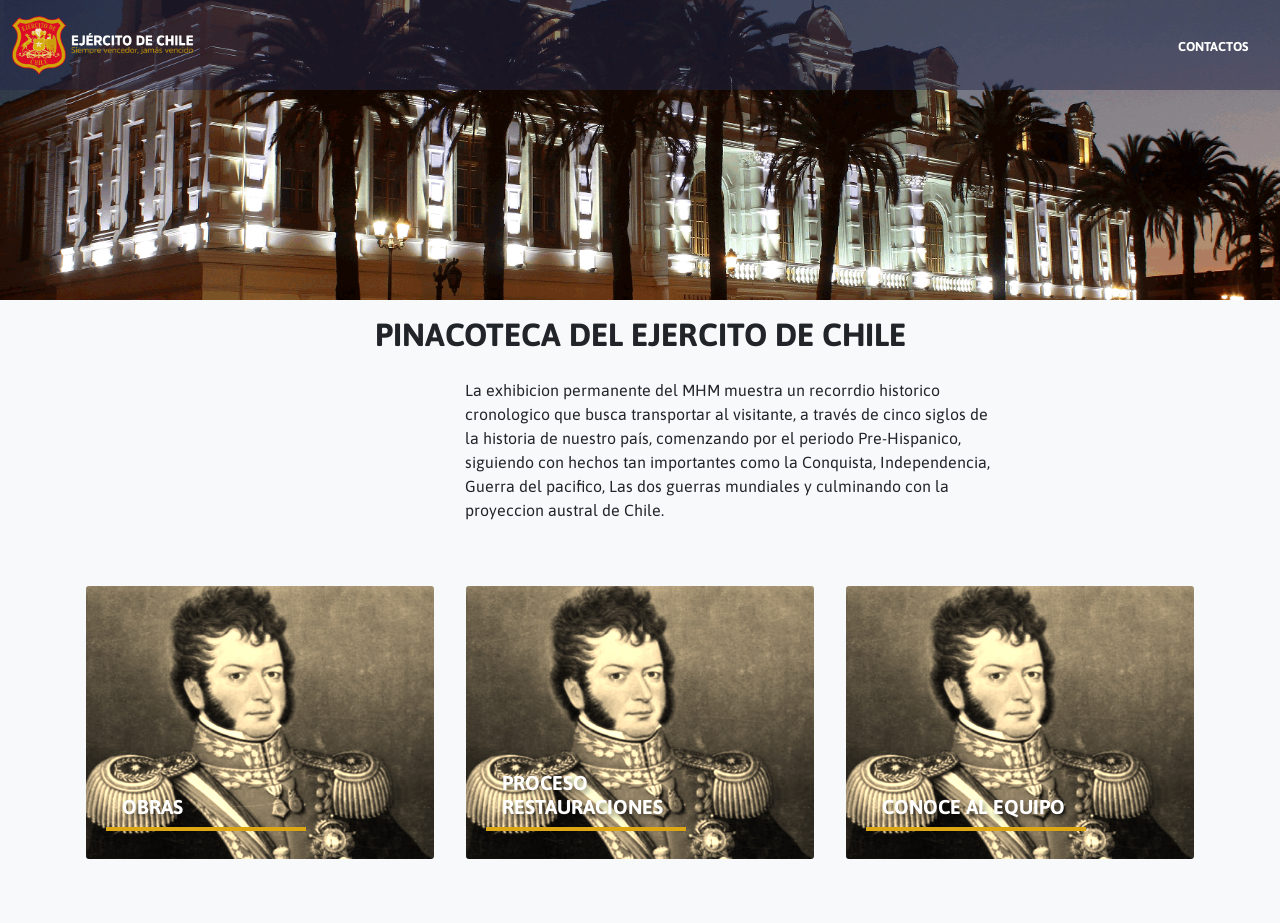
==== public_html/index.html @ e22c26be "build public_html" ====
<!DOCTYPE html>
<html lang="es">
<head>
    <meta charset="UTF-8">
    <title>Pinacoteca del Ejercito</title>
    <link rel="stylesheet" href="/assets/css/pinacoteca.css">
    <link rel="stylesheet" href="https://stackpath.bootstrapcdn.com/bootstrap/4.4.1/css/bootstrap.min.css" integrity="sha384-Vkoo8x4CGsO3+Hhxv8T/Q5PaXtkKtu6ug5TOeNV6gBiFeWPGFN9MuhOf23Q9Ifjh" crossorigin="anonymous">
    <link rel="stylesheet" href="/assets/css/app.css">
    <link rel="stylesheet" href="/assets/css/lightbox.css">

    <script src="https://code.jquery.com/jquery-3.4.1.slim.min.js" integrity="sha384-J6qa4849blE2+poT4WnyKhv5vZF5SrPo0iEjwBvKU7imGFAV0wwj1yYfoRSJoZ+n" crossorigin="anonymous"></script>
    <script src="https://cdn.jsdelivr.net/npm/popper.js@1.16.0/dist/umd/popper.min.js" integrity="sha384-Q6E9RHvbIyZFJoft+2mJbHaEWldlvI9IOYy5n3zV9zzTtmI3UksdQRVvoxMfooAo" crossorigin="anonymous"></script>
    <script src="/assets/js/lightbox-plus-jquery.js"></script>
    <script src="https://stackpath.bootstrapcdn.com/bootstrap/4.4.1/js/bootstrap.min.js" integrity="sha384-wfSDF2E50Y2D1uUdj0O3uMBJnjuUD4Ih7YwaYd1iqfktj0Uod8GCExl3Og8ifwB6" crossorigin="anonymous"></script>
</head>
<body>
    
<header class="header-pinacoteca" style="height:300px">     
        <nav id="mainNav" class="navbar navbar-expand-lg navbar-dark fixed-top navbar-scrolled nav-pinacoteca ">
                     
            <div class="row ">
             <div style="width:200px; ">
                            <a href="/">
                                <img src="/assets/images/escudo-logo.png" class="img-fluid">
                            </a>
                        </div>
       

                </div>
                    <button class=" navbar-toggler p-2" type="button" data-toggle="collapse" data-target="#navbarSupportedContent" aria-controls="navbarSupportedContent" aria-expanded="false" aria-label="Toggle navigation">
                            <span class="navbar-toggler-icon"> </span> Menu
                    </button>
                    <div class="collapse navbar-collapse" id="navbarSupportedContent">
                    
                        <ul class="navbar-nav ml-auto">
                            <li class="nav-item">
                        <a href="contactos.html" class="nav-link text-uppercase pl-3 pr-3 pt-3">Contactos</a>
                        </li>
                        </ul>
                    </div>
                </div>
            </div>

          
        </nav>
</header>

    <div class="container">


                <div class="h2 font-weight-bold text-center p-3">
                    PINACOTECA DEL EJERCITO DE CHILE
                </div>
                
                <div class="row">
                    <div class="col-md-6 offset-md-4 col-sm-12">
                        <div class="text">
                        La exhibicion permanente del MHM muestra un recorrdio historico cronologico que busca transportar al visitante, a través de cinco siglos de la historia de nuestro país, comenzando por el periodo Pre-Hispanico, siguiendo con hechos tan importantes como la Conquista, Independencia, Guerra del pacifico, Las dos guerras mundiales y culminando con la proyeccion austral de Chile.
                        </div>
                    </div>
                </div>
                
                <div class="row pt-5 pb-5">
                    <div class="col-md-4 col-sm-5 p-3">
                        <div class="card-pinacoteca position-relative">
                            <img class="card-img filtered-sepia" src="/assets/images/bernardo-card.jpg" alt="Card image">
                                <div class="card-img-overlay ">
                                    <div class="nav-item position-absolute h5" style="width:200px; bottom: 20px;">
                                        <a href="/obras" class="nav-link text-uppercase text-white ">Obras</a> 
                                    </div>
                                </div>
                            </div>
                        </div>
                    <div class="col-md-4 col-sm-12 p-3">
                        <div class="card-pinacoteca position-relative">
                            <img class="card-img filtered-sepia" src="/assets/images/bernardo-card.jpg" alt="Card image">
                                <div class="card-img-overlay ">
                                    <div class="nav-item position-absolute h5" style="width:200px; bottom: 20px;">
                                        <a href="/procesorestauraciones.html" class="nav-link text-uppercase text-white">Proceso Restauraciones</a> 
                                    </div>
                                </div>
                        </div>
                    </div>
                    <div class="col-md-4 col-sm-12 p-3">
                        <div class="card-pinacoteca position-relative">
                            <img class="card-img filtered-sepia" src="/assets/images/bernardo-card.jpg" alt="Card image">
                                <div class="card-img-overlay ">
                                    <div class="nav-item position-absolute h5" style="width:220px; bottom: 20px;">
                                        <a href="/equipo" class="nav-link text-uppercase text-white">Conoce al Equipo</a> 
                                    </div>
                                </div>
                        </div>
                    </div>
                </div>
</div>
</body>
</html>
---- assets/css/pinacoteca.css ----
.header-pinacoteca {
  background-image: url(/assets/images/banner.png);
  background-size: cover;
  min-height: 40%;
  overflow: auto;
  background-position: center center;
}
.header-pinacoteca #mainNav {
  background-color: rgba(34, 39, 70, 0.5) !important;
}

.card-pinacoteca .nav-link {
  color: rgb(0, 0, 0);
  font-weight: bold;
  border-bottom: 4px solid rgb(221, 167, 19);
  text-shadow: 2px 3px 5px rgba(0, 0, 0, 0.5);
}

.filtered-sepia {
  filter: sepia(100%);
}

.pinacoteca-titulo {
  border-bottom: 4px solid rgb(221, 167, 19);
}
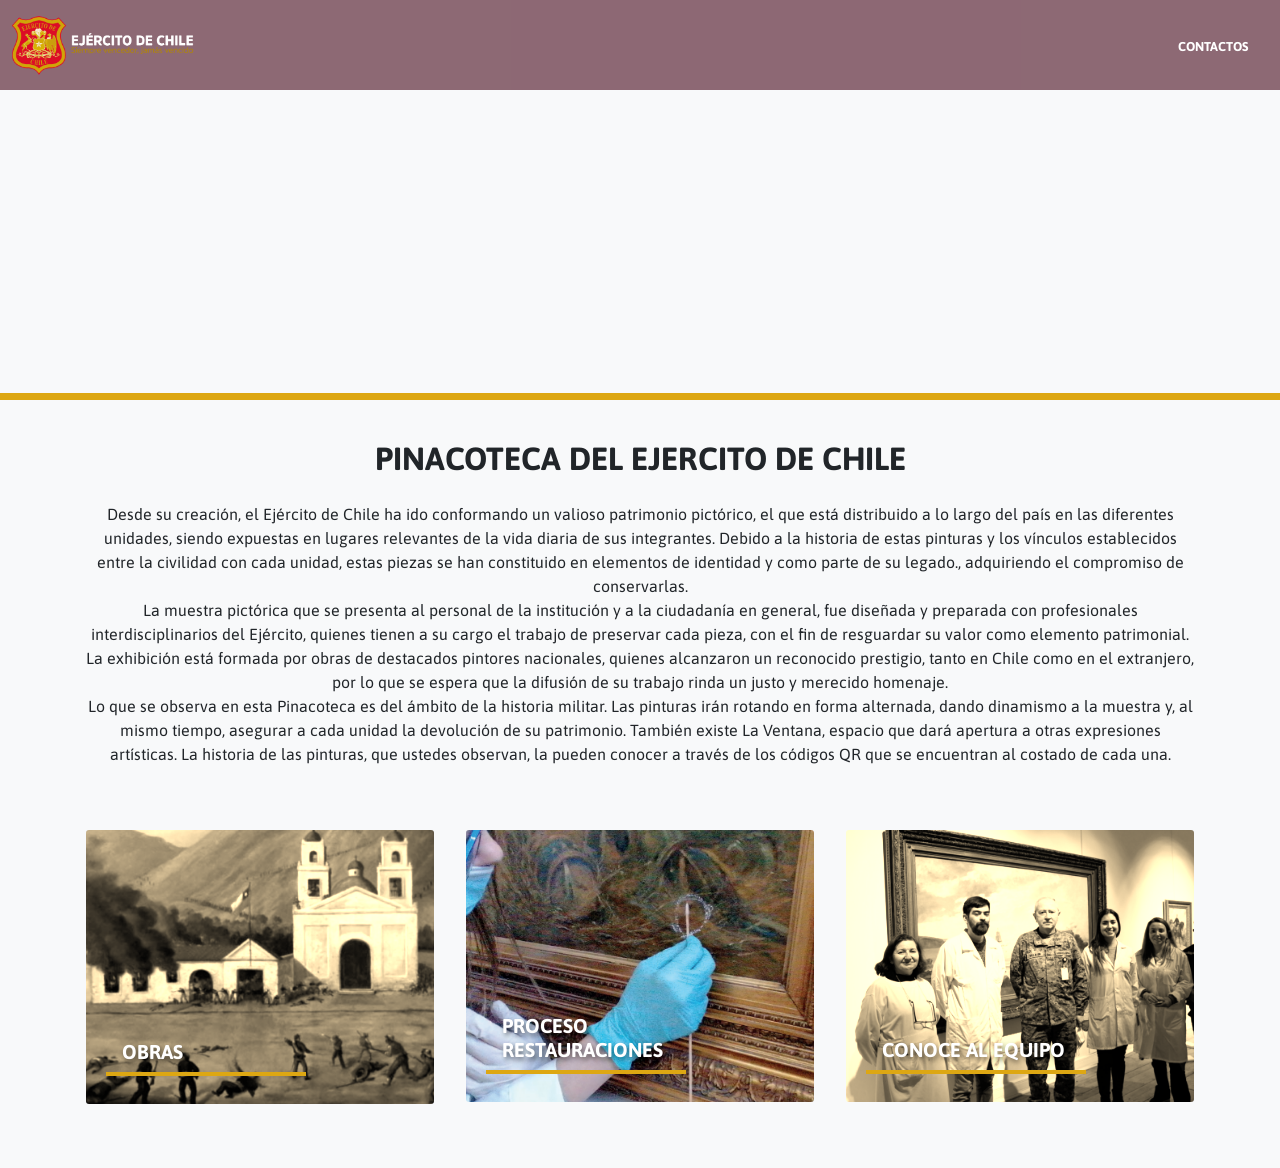
==== commit 967d9c03: "upload changes" ====
--- a/public_html/index.html
+++ b/public_html/index.html
@@ -15,7 +15,8 @@
 </head>
 <body>
     
-<header class="header-pinacoteca" style="height:300px">     
+<header class="header-pinacoteca" style="height:400px;         border-bottom: 7px solid rgb(221, 167, 19);
+">     
         <nav id="mainNav" class="navbar navbar-expand-lg navbar-dark fixed-top navbar-scrolled nav-pinacoteca ">
                      
             <div class="row ">
@@ -45,7 +46,7 @@
         </nav>
 </header>
 
-    <div class="container">
+    <div class="container pt-4">
 
 
                 <div class="h2 font-weight-bold text-center p-3">
@@ -53,17 +54,27 @@
                 </div>
                 
                 <div class="row">
-                    <div class="col-md-6 offset-md-4 col-sm-12">
-                        <div class="text">
-                        La exhibicion permanente del MHM muestra un recorrdio historico cronologico que busca transportar al visitante, a través de cinco siglos de la historia de nuestro país, comenzando por el periodo Pre-Hispanico, siguiendo con hechos tan importantes como la Conquista, Independencia, Guerra del pacifico, Las dos guerras mundiales y culminando con la proyeccion austral de Chile.
-                        </div>
+                    <div class="col-md-12  col-sm-12">
+                        <div class="text text-center">
+    Desde su creación, el Ejército de Chile ha ido conformando un valioso patrimonio pictórico, el que está distribuido a lo largo del
+país en las diferentes unidades, siendo expuestas en lugares relevantes de la vida diaria de sus integrantes. Debido a la historia
+de estas pinturas y los vínculos establecidos entre la civilidad con cada unidad, estas piezas se han constituido en elementos
+de identidad y como parte de su legado., adquiriendo el compromiso de conservarlas. <br>
+La muestra pictórica que se presenta al personal de la institución y a la ciudadanía en general, fue diseñada y preparada con
+profesionales interdisciplinarios del Ejército, quienes tienen a su cargo el trabajo de preservar cada pieza, con el fin de resguardar su valor como elemento patrimonial. La exhibición está formada por obras de destacados pintores nacionales, quienes
+alcanzaron un reconocido prestigio, tanto en Chile como en el extranjero, por lo que se espera que la difusión de su trabajo
+rinda un justo y merecido homenaje. <br>
+Lo que se observa en esta Pinacoteca es del ámbito de la historia militar. Las pinturas irán rotando en forma alternada, dando
+dinamismo a la muestra y, al mismo tiempo, asegurar a cada unidad la devolución de su patrimonio. También existe La
+Ventana, espacio que dará apertura a otras expresiones artísticas. La historia de las pinturas, que ustedes observan, la pueden
+conocer a través de los códigos QR que se encuentran al costado de cada una.                        </div>
                     </div>
                 </div>
                 
                 <div class="row pt-5 pb-5">
                     <div class="col-md-4 col-sm-5 p-3">
                         <div class="card-pinacoteca position-relative">
-                            <img class="card-img filtered-sepia" src="/assets/images/bernardo-card.jpg" alt="Card image">
+                            <img class="card-img filtered-sepia" src="/assets/images/obras.png" alt="Card image">
                                 <div class="card-img-overlay ">
                                     <div class="nav-item position-absolute h5" style="width:200px; bottom: 20px;">
                                         <a href="/obras" class="nav-link text-uppercase text-white ">Obras</a> 
@@ -73,7 +84,7 @@
                         </div>
                     <div class="col-md-4 col-sm-12 p-3">
                         <div class="card-pinacoteca position-relative">
-                            <img class="card-img filtered-sepia" src="/assets/images/bernardo-card.jpg" alt="Card image">
+                            <img class="card-img " src="/assets/images/restauraciones.png" alt="Card image">
                                 <div class="card-img-overlay ">
                                     <div class="nav-item position-absolute h5" style="width:200px; bottom: 20px;">
                                         <a href="/procesorestauraciones.html" class="nav-link text-uppercase text-white">Proceso Restauraciones</a> 
@@ -83,7 +94,7 @@
                     </div>
                     <div class="col-md-4 col-sm-12 p-3">
                         <div class="card-pinacoteca position-relative">
-                            <img class="card-img filtered-sepia" src="/assets/images/bernardo-card.jpg" alt="Card image">
+                            <img class="card-img filtered-sepia" src="/assets/images/equipo.png" alt="Card image">
                                 <div class="card-img-overlay ">
                                     <div class="nav-item position-absolute h5" style="width:220px; bottom: 20px;">
                                         <a href="/equipo" class="nav-link text-uppercase text-white">Conoce al Equipo</a> 
--- a/assets/css/pinacoteca.css
+++ b/assets/css/pinacoteca.css
@@ -1,12 +1,12 @@
 .header-pinacoteca {
-  background-image: url(/assets/images/banner.png);
+  background-image: url(/assets/images/sala-pinacoteca.jpg);
   background-size: cover;
   min-height: 40%;
   overflow: auto;
-  background-position: center center;
+  background-position: center top;
 }
 .header-pinacoteca #mainNav {
-  background-color: rgba(34, 39, 70, 0.5) !important;
+  background-color: rgba(70, 9, 27, 0.6) !important;
 }
 
 .card-pinacoteca .nav-link {
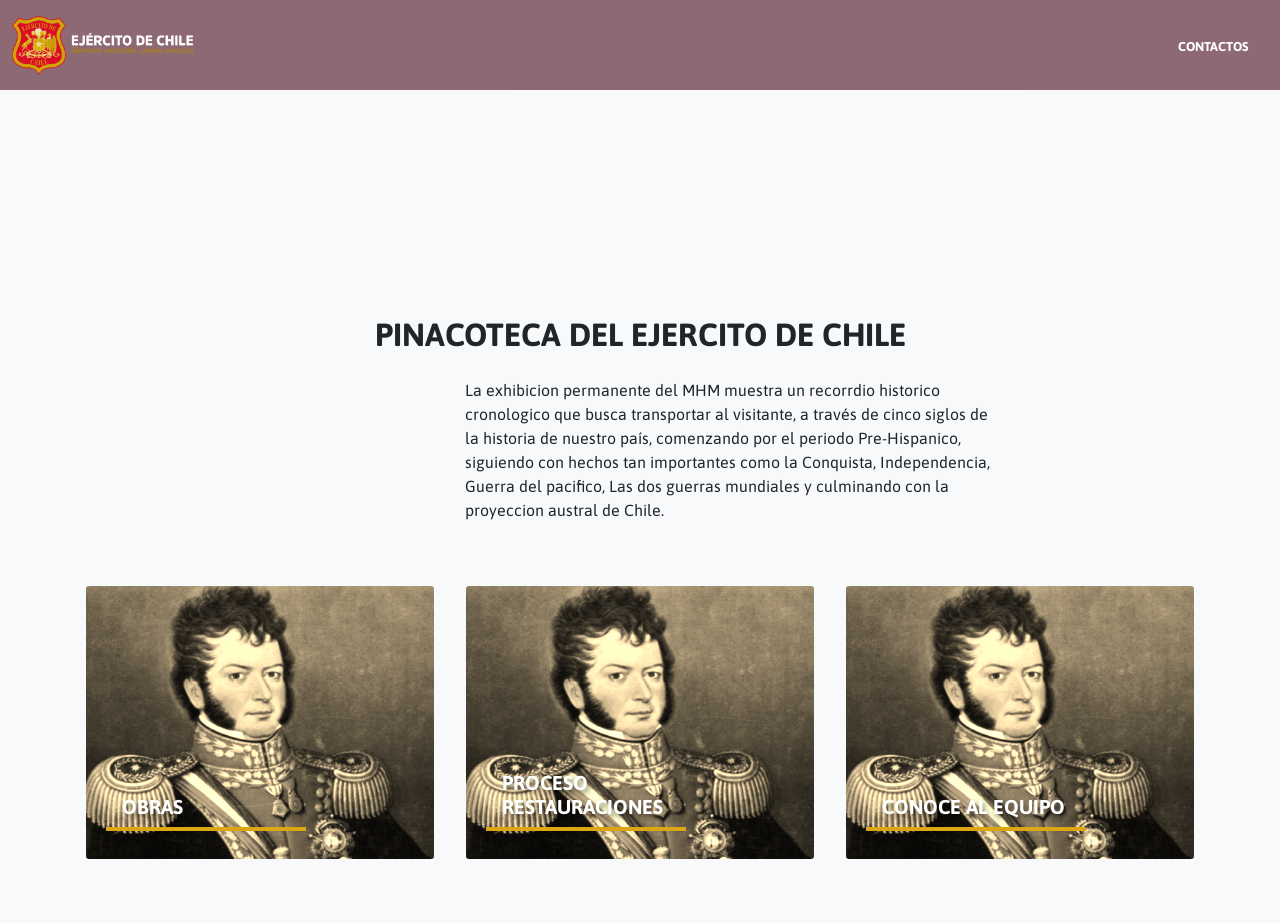
==== commit ab4c2065: "no working" ====
--- a/public_html/index.html
+++ b/public_html/index.html
@@ -15,8 +15,7 @@
 </head>
 <body>
     
-<header class="header-pinacoteca" style="height:400px;         border-bottom: 7px solid rgb(221, 167, 19);
-">     
+<header class="header-pinacoteca" style="height:300px">     
         <nav id="mainNav" class="navbar navbar-expand-lg navbar-dark fixed-top navbar-scrolled nav-pinacoteca ">
                      
             <div class="row ">
@@ -46,7 +45,7 @@
         </nav>
 </header>
 
-    <div class="container pt-4">
+    <div class="container">
 
 
                 <div class="h2 font-weight-bold text-center p-3">
@@ -54,37 +53,27 @@
                 </div>
                 
                 <div class="row">
-                    <div class="col-md-12  col-sm-12">
-                        <div class="text text-center">
-    Desde su creación, el Ejército de Chile ha ido conformando un valioso patrimonio pictórico, el que está distribuido a lo largo del
-país en las diferentes unidades, siendo expuestas en lugares relevantes de la vida diaria de sus integrantes. Debido a la historia
-de estas pinturas y los vínculos establecidos entre la civilidad con cada unidad, estas piezas se han constituido en elementos
-de identidad y como parte de su legado., adquiriendo el compromiso de conservarlas. <br>
-La muestra pictórica que se presenta al personal de la institución y a la ciudadanía en general, fue diseñada y preparada con
-profesionales interdisciplinarios del Ejército, quienes tienen a su cargo el trabajo de preservar cada pieza, con el fin de resguardar su valor como elemento patrimonial. La exhibición está formada por obras de destacados pintores nacionales, quienes
-alcanzaron un reconocido prestigio, tanto en Chile como en el extranjero, por lo que se espera que la difusión de su trabajo
-rinda un justo y merecido homenaje. <br>
-Lo que se observa en esta Pinacoteca es del ámbito de la historia militar. Las pinturas irán rotando en forma alternada, dando
-dinamismo a la muestra y, al mismo tiempo, asegurar a cada unidad la devolución de su patrimonio. También existe La
-Ventana, espacio que dará apertura a otras expresiones artísticas. La historia de las pinturas, que ustedes observan, la pueden
-conocer a través de los códigos QR que se encuentran al costado de cada una.                        </div>
+                    <div class="col-md-6 offset-md-4 col-sm-12">
+                        <div class="text">
+                        La exhibicion permanente del MHM muestra un recorrdio historico cronologico que busca transportar al visitante, a través de cinco siglos de la historia de nuestro país, comenzando por el periodo Pre-Hispanico, siguiendo con hechos tan importantes como la Conquista, Independencia, Guerra del pacifico, Las dos guerras mundiales y culminando con la proyeccion austral de Chile.
+                        </div>
                     </div>
                 </div>
                 
                 <div class="row pt-5 pb-5">
                     <div class="col-md-4 col-sm-5 p-3">
                         <div class="card-pinacoteca position-relative">
-                            <img class="card-img filtered-sepia" src="/assets/images/obras.png" alt="Card image">
+                            <img class="card-img filtered-sepia" src="/assets/images/bernardo-card.jpg" alt="Card image">
                                 <div class="card-img-overlay ">
                                     <div class="nav-item position-absolute h5" style="width:200px; bottom: 20px;">
-                                        <a href="/obras" class="nav-link text-uppercase text-white ">Obras</a> 
+                                        <a href="/obras.html" class="nav-link text-uppercase text-white ">Obras</a> 
                                     </div>
                                 </div>
                             </div>
                         </div>
                     <div class="col-md-4 col-sm-12 p-3">
                         <div class="card-pinacoteca position-relative">
-                            <img class="card-img " src="/assets/images/restauraciones.png" alt="Card image">
+                            <img class="card-img filtered-sepia" src="/assets/images/bernardo-card.jpg" alt="Card image">
                                 <div class="card-img-overlay ">
                                     <div class="nav-item position-absolute h5" style="width:200px; bottom: 20px;">
                                         <a href="/procesorestauraciones.html" class="nav-link text-uppercase text-white">Proceso Restauraciones</a> 
@@ -94,10 +83,10 @@
                     </div>
                     <div class="col-md-4 col-sm-12 p-3">
                         <div class="card-pinacoteca position-relative">
-                            <img class="card-img filtered-sepia" src="/assets/images/equipo.png" alt="Card image">
+                            <img class="card-img filtered-sepia" src="/assets/images/bernardo-card.jpg" alt="Card image">
                                 <div class="card-img-overlay ">
                                     <div class="nav-item position-absolute h5" style="width:220px; bottom: 20px;">
-                                        <a href="/equipo" class="nav-link text-uppercase text-white">Conoce al Equipo</a> 
+                                        <a href="/equipo.html" class="nav-link text-uppercase text-white">Conoce al Equipo</a> 
                                     </div>
                                 </div>
                         </div>
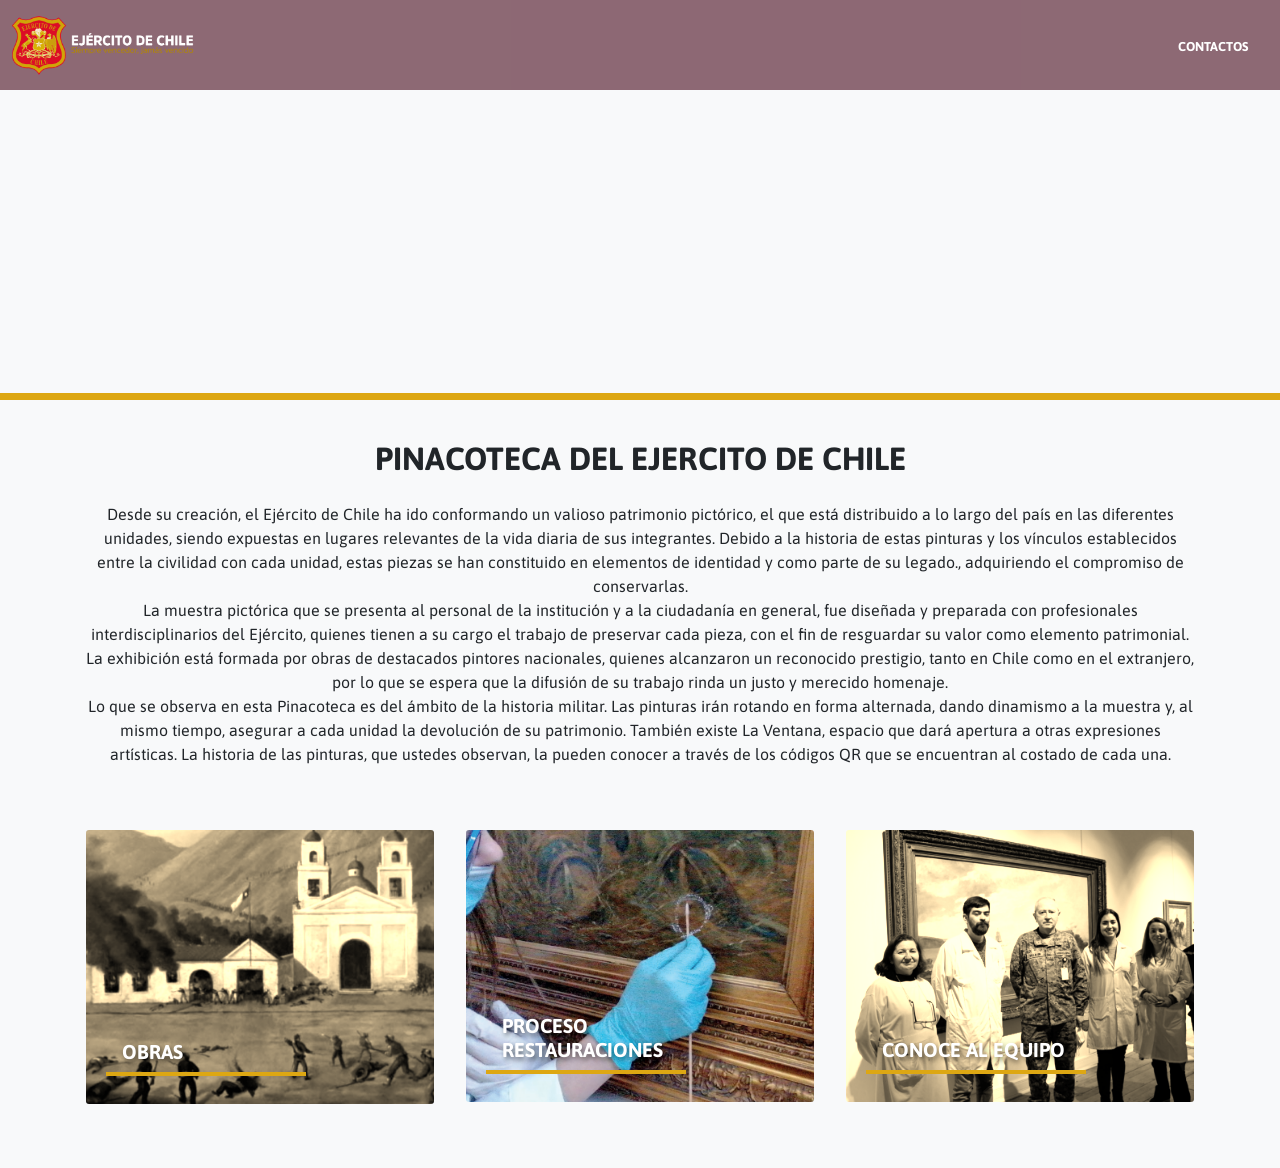
==== commit 05655fe3: "Merge branch 'main' of github.com:hugomoraga/pinacoteca-del-ejercito into main" ====
--- a/public_html/index.html
+++ b/public_html/index.html
@@ -15,7 +15,8 @@
 </head>
 <body>
     
-<header class="header-pinacoteca" style="height:300px">     
+<header class="header-pinacoteca" style="height:400px;         border-bottom: 7px solid rgb(221, 167, 19);
+">     
         <nav id="mainNav" class="navbar navbar-expand-lg navbar-dark fixed-top navbar-scrolled nav-pinacoteca ">
                      
             <div class="row ">
@@ -45,7 +46,7 @@
         </nav>
 </header>
 
-    <div class="container">
+    <div class="container pt-4">
 
 
                 <div class="h2 font-weight-bold text-center p-3">
@@ -53,17 +54,27 @@
                 </div>
                 
                 <div class="row">
-                    <div class="col-md-6 offset-md-4 col-sm-12">
-                        <div class="text">
-                        La exhibicion permanente del MHM muestra un recorrdio historico cronologico que busca transportar al visitante, a través de cinco siglos de la historia de nuestro país, comenzando por el periodo Pre-Hispanico, siguiendo con hechos tan importantes como la Conquista, Independencia, Guerra del pacifico, Las dos guerras mundiales y culminando con la proyeccion austral de Chile.
-                        </div>
+                    <div class="col-md-12  col-sm-12">
+                        <div class="text text-center">
+    Desde su creación, el Ejército de Chile ha ido conformando un valioso patrimonio pictórico, el que está distribuido a lo largo del
+país en las diferentes unidades, siendo expuestas en lugares relevantes de la vida diaria de sus integrantes. Debido a la historia
+de estas pinturas y los vínculos establecidos entre la civilidad con cada unidad, estas piezas se han constituido en elementos
+de identidad y como parte de su legado., adquiriendo el compromiso de conservarlas. <br>
+La muestra pictórica que se presenta al personal de la institución y a la ciudadanía en general, fue diseñada y preparada con
+profesionales interdisciplinarios del Ejército, quienes tienen a su cargo el trabajo de preservar cada pieza, con el fin de resguardar su valor como elemento patrimonial. La exhibición está formada por obras de destacados pintores nacionales, quienes
+alcanzaron un reconocido prestigio, tanto en Chile como en el extranjero, por lo que se espera que la difusión de su trabajo
+rinda un justo y merecido homenaje. <br>
+Lo que se observa en esta Pinacoteca es del ámbito de la historia militar. Las pinturas irán rotando en forma alternada, dando
+dinamismo a la muestra y, al mismo tiempo, asegurar a cada unidad la devolución de su patrimonio. También existe La
+Ventana, espacio que dará apertura a otras expresiones artísticas. La historia de las pinturas, que ustedes observan, la pueden
+conocer a través de los códigos QR que se encuentran al costado de cada una.                        </div>
                     </div>
                 </div>
                 
                 <div class="row pt-5 pb-5">
                     <div class="col-md-4 col-sm-5 p-3">
                         <div class="card-pinacoteca position-relative">
-                            <img class="card-img filtered-sepia" src="/assets/images/bernardo-card.jpg" alt="Card image">
+                            <img class="card-img filtered-sepia" src="/assets/images/obras.png" alt="Card image">
                                 <div class="card-img-overlay ">
                                     <div class="nav-item position-absolute h5" style="width:200px; bottom: 20px;">
                                         <a href="/obras.html" class="nav-link text-uppercase text-white ">Obras</a> 
@@ -73,7 +84,7 @@
                         </div>
                     <div class="col-md-4 col-sm-12 p-3">
                         <div class="card-pinacoteca position-relative">
-                            <img class="card-img filtered-sepia" src="/assets/images/bernardo-card.jpg" alt="Card image">
+                            <img class="card-img " src="/assets/images/restauraciones.png" alt="Card image">
                                 <div class="card-img-overlay ">
                                     <div class="nav-item position-absolute h5" style="width:200px; bottom: 20px;">
                                         <a href="/procesorestauraciones.html" class="nav-link text-uppercase text-white">Proceso Restauraciones</a> 
@@ -83,7 +94,7 @@
                     </div>
                     <div class="col-md-4 col-sm-12 p-3">
                         <div class="card-pinacoteca position-relative">
-                            <img class="card-img filtered-sepia" src="/assets/images/bernardo-card.jpg" alt="Card image">
+                            <img class="card-img filtered-sepia" src="/assets/images/equipo.png" alt="Card image">
                                 <div class="card-img-overlay ">
                                     <div class="nav-item position-absolute h5" style="width:220px; bottom: 20px;">
                                         <a href="/equipo.html" class="nav-link text-uppercase text-white">Conoce al Equipo</a> 
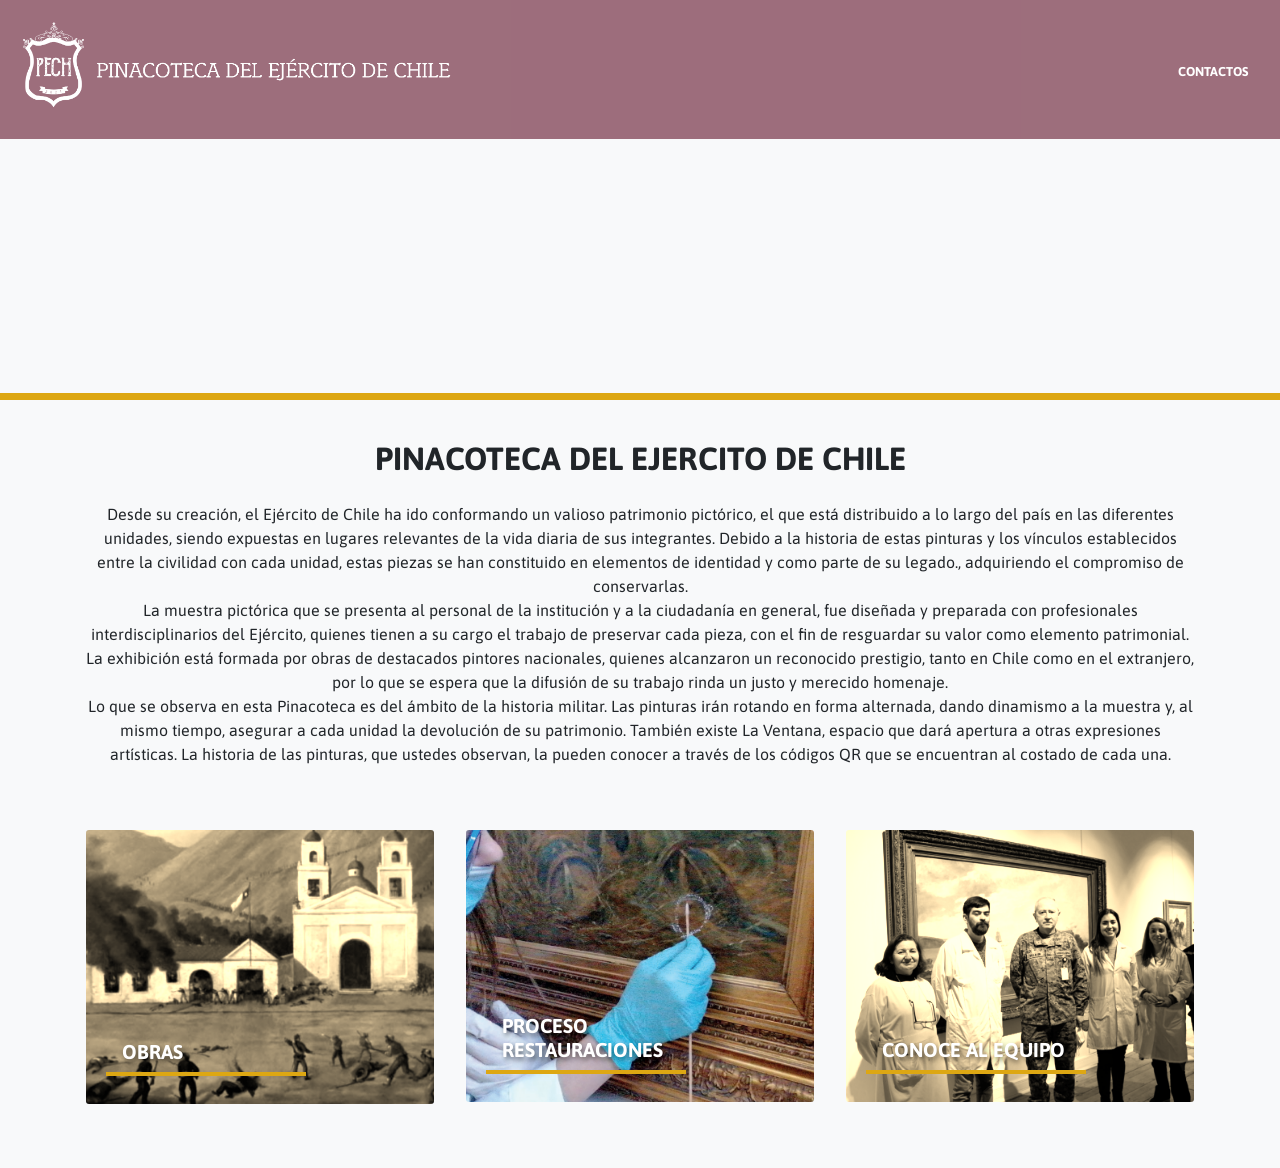
==== commit 454b4b04: "upload changes" ====
--- a/public_html/index.html
+++ b/public_html/index.html
@@ -7,7 +7,23 @@
     <link rel="stylesheet" href="https://stackpath.bootstrapcdn.com/bootstrap/4.4.1/css/bootstrap.min.css" integrity="sha384-Vkoo8x4CGsO3+Hhxv8T/Q5PaXtkKtu6ug5TOeNV6gBiFeWPGFN9MuhOf23Q9Ifjh" crossorigin="anonymous">
     <link rel="stylesheet" href="/assets/css/app.css">
     <link rel="stylesheet" href="/assets/css/lightbox.css">
-
+<!-- DC LightBox CSS -->
+<link rel="stylesheet" type="text/css" href="/assets/css/prettyPhoto.css" />
+ 
+<!-- jQuery Library (skip this step if already called on page ) -->
+<script type="text/javascript" src="/assets/js/jquery.min.js"></script> <!-- (do not call twice) -->
+ 
+<!-- DC LightBox JS -->
+<script type="text/javascript" src="/assets/js/jquery.prettyPhoto.js"></script>
+ 
+<!-- DC LightBox Settings -->
+<script type="text/javascript">
+$(function(){
+    $("a[rel^='prettyPhoto']").prettyPhoto({
+        social_tools: false,
+    });
+});
+</script>
     <script src="https://code.jquery.com/jquery-3.4.1.slim.min.js" integrity="sha384-J6qa4849blE2+poT4WnyKhv5vZF5SrPo0iEjwBvKU7imGFAV0wwj1yYfoRSJoZ+n" crossorigin="anonymous"></script>
     <script src="https://cdn.jsdelivr.net/npm/popper.js@1.16.0/dist/umd/popper.min.js" integrity="sha384-Q6E9RHvbIyZFJoft+2mJbHaEWldlvI9IOYy5n3zV9zzTtmI3UksdQRVvoxMfooAo" crossorigin="anonymous"></script>
     <script src="/assets/js/lightbox-plus-jquery.js"></script>
@@ -20,9 +36,9 @@
         <nav id="mainNav" class="navbar navbar-expand-lg navbar-dark fixed-top navbar-scrolled nav-pinacoteca ">
                      
             <div class="row ">
-             <div style="width:200px; ">
+             <div style="width:500px; ">
                             <a href="/">
-                                <img src="/assets/images/escudo-logo.png" class="img-fluid">
+                                <img src="/assets/images/logo.png" class="img-fluid">
                             </a>
                         </div>
        
@@ -77,7 +93,7 @@
                             <img class="card-img filtered-sepia" src="/assets/images/obras.png" alt="Card image">
                                 <div class="card-img-overlay ">
                                     <div class="nav-item position-absolute h5" style="width:200px; bottom: 20px;">
-                                        <a href="/obras.html" class="nav-link text-uppercase text-white ">Obras</a> 
+                                        <a href="/obras" class="nav-link text-uppercase text-white ">Obras</a> 
                                     </div>
                                 </div>
                             </div>
@@ -97,7 +113,7 @@
                             <img class="card-img filtered-sepia" src="/assets/images/equipo.png" alt="Card image">
                                 <div class="card-img-overlay ">
                                     <div class="nav-item position-absolute h5" style="width:220px; bottom: 20px;">
-                                        <a href="/equipo.html" class="nav-link text-uppercase text-white">Conoce al Equipo</a> 
+                                        <a href="/equipo" class="nav-link text-uppercase text-white">Conoce al Equipo</a> 
                                     </div>
                                 </div>
                         </div>
--- a/assets/css/pinacoteca.css
+++ b/assets/css/pinacoteca.css
@@ -3,10 +3,10 @@
   background-size: cover;
   min-height: 40%;
   overflow: auto;
-  background-position: center top;
+  background-position: center center;
 }
 .header-pinacoteca #mainNav {
-  background-color: rgba(70, 9, 27, 0.6) !important;
+  background-color: rgba(98, 18, 41, 0.6) !important;
 }
 
 .card-pinacoteca .nav-link {
--- a/assets/css/prettyPhoto.css
+++ b/assets/css/prettyPhoto.css
@@ -0,0 +1,525 @@
+/* ------------------------------------------------------------------------
+	This you can edit.
+------------------------------------------------------------------------- */
+
+	/* ----------------------------------
+		Default Theme
+	----------------------------------- */
+
+	div.pp_default .pp_top,
+	div.pp_default .pp_top .pp_middle,
+	div.pp_default .pp_top .pp_left,
+	div.pp_default .pp_top .pp_right,
+	div.pp_default .pp_bottom,
+	div.pp_default .pp_bottom .pp_left,
+	div.pp_default .pp_bottom .pp_middle,
+	div.pp_default .pp_bottom .pp_right { height: 13px; }
+	
+	div.pp_default .pp_top .pp_left { background: url(../images/prettyPhoto/default/sprite.png) -78px -93px no-repeat; } /* Top left corner */
+	div.pp_default .pp_top .pp_middle { background: url(../images/prettyPhoto/default/sprite_x.png) top left repeat-x; } /* Top pattern/color */
+	div.pp_default .pp_top .pp_right { background: url(../images/prettyPhoto/default/sprite.png) -112px -93px no-repeat; } /* Top right corner */
+	
+	div.pp_default .pp_content .ppt { color: #f8f8f8; }
+	div.pp_default .pp_content_container .pp_left { background: url(../images/prettyPhoto/default/sprite_y.png) -7px 0 repeat-y; padding-left: 13px; }
+	div.pp_default .pp_content_container .pp_right { background: url(../images/prettyPhoto/default/sprite_y.png) top right repeat-y; padding-right: 13px; }
+	div.pp_default .pp_content { background-color: #fff; } /* Content background */
+	div.pp_default .pp_next:hover { background: url(../images/prettyPhoto/default/sprite_next.png) center right  no-repeat; cursor: pointer; } /* Next button */
+	div.pp_default .pp_previous:hover { background: url(../images/prettyPhoto/default/sprite_prev.png) center left no-repeat; cursor: pointer; } /* Previous button */
+	div.pp_default .pp_expand { background: url(../images/prettyPhoto/default/sprite.png) 0 -29px no-repeat; cursor: pointer; width: 28px; height: 28px; } /* Expand button */
+	div.pp_default .pp_expand:hover { background: url(../images/prettyPhoto/default/sprite.png) 0 -56px no-repeat; cursor: pointer; } /* Expand button hover */
+	div.pp_default .pp_contract { background: url(../images/prettyPhoto/default/sprite.png) 0 -84px no-repeat; cursor: pointer; width: 28px; height: 28px; } /* Contract button */
+	div.pp_default .pp_contract:hover { background: url(../images/prettyPhoto/default/sprite.png) 0 -113px no-repeat; cursor: pointer; } /* Contract button hover */
+	div.pp_default .pp_close { width: 30px; height: 30px; background: url(../images/prettyPhoto/default/sprite.png) 2px 1px no-repeat; cursor: pointer; } /* Close button */
+	div.pp_default #pp_full_res .pp_inline { color: #000; } 
+	div.pp_default .pp_gallery ul li a { background: url(../images/prettyPhoto/default/default_thumb.png) center center #f8f8f8; border:1px solid #aaa; }
+	div.pp_default .pp_gallery ul li a:hover,
+	div.pp_default .pp_gallery ul li.selected a { border-color: #fff; }
+	div.pp_default .pp_social { margin-top: 7px; }
+
+	div.pp_default .pp_gallery a.pp_arrow_previous,
+	div.pp_default .pp_gallery a.pp_arrow_next { position: static; left: auto; }
+	div.pp_default .pp_nav .pp_play,
+	div.pp_default .pp_nav .pp_pause { background: url(../images/prettyPhoto/default/sprite.png) -51px 1px no-repeat; height:30px; width:30px; }
+	div.pp_default .pp_nav .pp_pause { background-position: -51px -29px; }
+	div.pp_default .pp_details { position: relative; }
+	div.pp_default a.pp_arrow_previous,
+	div.pp_default a.pp_arrow_next { background: url(../images/prettyPhoto/default/sprite.png) -31px -3px no-repeat; height: 20px; margin: 4px 0 0 0; width: 20px; }
+	div.pp_default a.pp_arrow_next { left: 52px; background-position: -82px -3px; } /* The next arrow in the bottom nav */
+	div.pp_default .pp_content_container .pp_details { margin-top: 5px; }
+	div.pp_default .pp_nav { clear: none; height: 30px; width: 110px; position: relative; }
+	div.pp_default .pp_nav .currentTextHolder{ font-family: Georgia; font-style: italic; color:#999; font-size: 11px; left: 75px; line-height: 25px; margin: 0; padding: 0 0 0 10px; position: absolute; top: 2px; }
+	
+	div.pp_default .pp_close:hover, div.pp_default .pp_nav .pp_play:hover, div.pp_default .pp_nav .pp_pause:hover, div.pp_default .pp_arrow_next:hover, div.pp_default .pp_arrow_previous:hover { opacity:0.7; }
+
+	div.pp_default .pp_description{ font-size: 11px; font-weight: bold; line-height: 14px; margin: 5px 50px 5px 0; }
+
+	div.pp_default .pp_bottom .pp_left { background: url(../images/prettyPhoto/default/sprite.png) -78px -127px no-repeat; } /* Bottom left corner */
+	div.pp_default .pp_bottom .pp_middle { background: url(../images/prettyPhoto/default/sprite_x.png) bottom left repeat-x; } /* Bottom pattern/color */
+	div.pp_default .pp_bottom .pp_right { background: url(../images/prettyPhoto/default/sprite.png) -112px -127px no-repeat; } /* Bottom right corner */
+
+	div.pp_default .pp_loaderIcon { background: url(../images/prettyPhoto/default/loader.gif) center center no-repeat; } /* Loader icon */
+
+	
+	/* ----------------------------------
+		Light Rounded Theme
+	----------------------------------- */
+
+
+	div.light_rounded .pp_top .pp_left { background: url(../images/prettyPhoto/light_rounded/sprite.png) -88px -53px no-repeat; } /* Top left corner */
+	div.light_rounded .pp_top .pp_middle { background: #fff; } /* Top pattern/color */
+	div.light_rounded .pp_top .pp_right { background: url(../images/prettyPhoto/light_rounded/sprite.png) -110px -53px no-repeat; } /* Top right corner */
+	
+	div.light_rounded .pp_content .ppt { color: #000; }
+	div.light_rounded .pp_content_container .pp_left,
+	div.light_rounded .pp_content_container .pp_right { background: #fff; }
+	div.light_rounded .pp_content { background-color: #fff; } /* Content background */
+	div.light_rounded .pp_next:hover { background: url(../images/prettyPhoto/light_rounded/btnNext.png) center right  no-repeat; cursor: pointer; } /* Next button */
+	div.light_rounded .pp_previous:hover { background: url(../images/prettyPhoto/light_rounded/btnPrevious.png) center left no-repeat; cursor: pointer; } /* Previous button */
+	div.light_rounded .pp_expand { background: url(../images/prettyPhoto/light_rounded/sprite.png) -31px -26px no-repeat; cursor: pointer; } /* Expand button */
+	div.light_rounded .pp_expand:hover { background: url(../images/prettyPhoto/light_rounded/sprite.png) -31px -47px no-repeat; cursor: pointer; } /* Expand button hover */
+	div.light_rounded .pp_contract { background: url(../images/prettyPhoto/light_rounded/sprite.png) 0 -26px no-repeat; cursor: pointer; } /* Contract button */
+	div.light_rounded .pp_contract:hover { background: url(../images/prettyPhoto/light_rounded/sprite.png) 0 -47px no-repeat; cursor: pointer; } /* Contract button hover */
+	div.light_rounded .pp_close { width: 75px; height: 22px; background: url(../images/prettyPhoto/light_rounded/sprite.png) -1px -1px no-repeat; cursor: pointer; } /* Close button */
+	div.light_rounded .pp_details { position: relative; }
+	div.light_rounded .pp_description { margin-right: 85px; }
+	div.light_rounded #pp_full_res .pp_inline { color: #000; } 
+	div.light_rounded .pp_gallery a.pp_arrow_previous,
+	div.light_rounded .pp_gallery a.pp_arrow_next { margin-top: 12px !important; }
+	div.light_rounded .pp_nav .pp_play { background: url(../images/prettyPhoto/light_rounded/sprite.png) -1px -100px no-repeat; height: 15px; width: 14px; }
+	div.light_rounded .pp_nav .pp_pause { background: url(../images/prettyPhoto/light_rounded/sprite.png) -24px -100px no-repeat; height: 15px; width: 14px; }
+
+	div.light_rounded .pp_arrow_previous { background: url(../images/prettyPhoto/light_rounded/sprite.png) 0 -71px no-repeat; } /* The previous arrow in the bottom nav */
+		div.light_rounded .pp_arrow_previous.disabled { background-position: 0 -87px; cursor: default; }
+	div.light_rounded .pp_arrow_next { background: url(../images/prettyPhoto/light_rounded/sprite.png) -22px -71px no-repeat; } /* The next arrow in the bottom nav */
+		div.light_rounded .pp_arrow_next.disabled { background-position: -22px -87px; cursor: default; }
+
+	div.light_rounded .pp_bottom .pp_left { background: url(../images/prettyPhoto/light_rounded/sprite.png) -88px -80px no-repeat; } /* Bottom left corner */
+	div.light_rounded .pp_bottom .pp_middle { background: #fff; } /* Bottom pattern/color */
+	div.light_rounded .pp_bottom .pp_right { background: url(../images/prettyPhoto/light_rounded/sprite.png) -110px -80px no-repeat; } /* Bottom right corner */
+
+	div.light_rounded .pp_loaderIcon { background: url(../images/prettyPhoto/light_rounded/loader.gif) center center no-repeat; } /* Loader icon */
+	
+	/* ----------------------------------
+		Dark Rounded Theme
+	----------------------------------- */
+	
+	div.dark_rounded .pp_top .pp_left { background: url(../images/prettyPhoto/dark_rounded/sprite.png) -88px -53px no-repeat; } /* Top left corner */
+	div.dark_rounded .pp_top .pp_middle { background: url(../images/prettyPhoto/dark_rounded/contentPattern.png) top left repeat; } /* Top pattern/color */
+	div.dark_rounded .pp_top .pp_right { background: url(../images/prettyPhoto/dark_rounded/sprite.png) -110px -53px no-repeat; } /* Top right corner */
+	
+	div.dark_rounded .pp_content_container .pp_left { background: url(../images/prettyPhoto/dark_rounded/contentPattern.png) top left repeat-y; } /* Left Content background */
+	div.dark_rounded .pp_content_container .pp_right { background: url(../images/prettyPhoto/dark_rounded/contentPattern.png) top right repeat-y; } /* Right Content background */
+	div.dark_rounded .pp_content { background: url(../images/prettyPhoto/dark_rounded/contentPattern.png) top left repeat; } /* Content background */
+	div.dark_rounded .pp_next:hover { background: url(../images/prettyPhoto/dark_rounded/btnNext.png) center right  no-repeat; cursor: pointer; } /* Next button */
+	div.dark_rounded .pp_previous:hover { background: url(../images/prettyPhoto/dark_rounded/btnPrevious.png) center left no-repeat; cursor: pointer; } /* Previous button */
+	div.dark_rounded .pp_expand { background: url(../images/prettyPhoto/dark_rounded/sprite.png) -31px -26px no-repeat; cursor: pointer; } /* Expand button */
+	div.dark_rounded .pp_expand:hover { background: url(../images/prettyPhoto/dark_rounded/sprite.png) -31px -47px no-repeat; cursor: pointer; } /* Expand button hover */
+	div.dark_rounded .pp_contract { background: url(../images/prettyPhoto/dark_rounded/sprite.png) 0 -26px no-repeat; cursor: pointer; } /* Contract button */
+	div.dark_rounded .pp_contract:hover { background: url(../images/prettyPhoto/dark_rounded/sprite.png) 0 -47px no-repeat; cursor: pointer; } /* Contract button hover */
+	div.dark_rounded .pp_close { width: 75px; height: 22px; background: url(../images/prettyPhoto/dark_rounded/sprite.png) -1px -1px no-repeat; cursor: pointer; } /* Close button */
+	div.dark_rounded .pp_details { position: relative; }
+	div.dark_rounded .pp_description { margin-right: 85px; }
+	div.dark_rounded .currentTextHolder { color: #c4c4c4; }
+	div.dark_rounded .pp_description { color: #fff; }
+	div.dark_rounded #pp_full_res .pp_inline { color: #fff; }
+	div.dark_rounded .pp_gallery a.pp_arrow_previous,
+	div.dark_rounded .pp_gallery a.pp_arrow_next { margin-top: 12px !important; }
+	div.dark_rounded .pp_nav .pp_play { background: url(../images/prettyPhoto/dark_rounded/sprite.png) -1px -100px no-repeat; height: 15px; width: 14px; }
+	div.dark_rounded .pp_nav .pp_pause { background: url(../images/prettyPhoto/dark_rounded/sprite.png) -24px -100px no-repeat; height: 15px; width: 14px; }
+
+	div.dark_rounded .pp_arrow_previous { background: url(../images/prettyPhoto/dark_rounded/sprite.png) 0 -71px no-repeat; } /* The previous arrow in the bottom nav */
+		div.dark_rounded .pp_arrow_previous.disabled { background-position: 0 -87px; cursor: default; }
+	div.dark_rounded .pp_arrow_next { background: url(../images/prettyPhoto/dark_rounded/sprite.png) -22px -71px no-repeat; } /* The next arrow in the bottom nav */
+		div.dark_rounded .pp_arrow_next.disabled { background-position: -22px -87px; cursor: default; }
+
+	div.dark_rounded .pp_bottom .pp_left { background: url(../images/prettyPhoto/dark_rounded/sprite.png) -88px -80px no-repeat; } /* Bottom left corner */
+	div.dark_rounded .pp_bottom .pp_middle { background: url(../images/prettyPhoto/dark_rounded/contentPattern.png) top left repeat; } /* Bottom pattern/color */
+	div.dark_rounded .pp_bottom .pp_right { background: url(../images/prettyPhoto/dark_rounded/sprite.png) -110px -80px no-repeat; } /* Bottom right corner */
+
+	div.dark_rounded .pp_loaderIcon { background: url(../images/prettyPhoto/dark_rounded/loader.gif) center center no-repeat; } /* Loader icon */
+	
+	
+	/* ----------------------------------
+		Dark Square Theme
+	----------------------------------- */
+	
+	div.dark_square .pp_left ,
+	div.dark_square .pp_middle,
+	div.dark_square .pp_right,
+	div.dark_square .pp_content { background: #000; }
+	
+	div.dark_square .currentTextHolder { color: #c4c4c4; }
+	div.dark_square .pp_description { color: #fff; }
+	div.dark_square .pp_loaderIcon { background: url(../images/prettyPhoto/dark_square/loader.gif) center center no-repeat; } /* Loader icon */
+	
+	div.dark_square .pp_expand { background: url(../images/prettyPhoto/dark_square/sprite.png) -31px -26px no-repeat; cursor: pointer; } /* Expand button */
+	div.dark_square .pp_expand:hover { background: url(../images/prettyPhoto/dark_square/sprite.png) -31px -47px no-repeat; cursor: pointer; } /* Expand button hover */
+	div.dark_square .pp_contract { background: url(../images/prettyPhoto/dark_square/sprite.png) 0 -26px no-repeat; cursor: pointer; } /* Contract button */
+	div.dark_square .pp_contract:hover { background: url(../images/prettyPhoto/dark_square/sprite.png) 0 -47px no-repeat; cursor: pointer; } /* Contract button hover */
+	div.dark_square .pp_close { width: 75px; height: 22px; background: url(../images/prettyPhoto/dark_square/sprite.png) -1px -1px no-repeat; cursor: pointer; } /* Close button */
+	div.dark_square .pp_details { position: relative; }
+	div.dark_square .pp_description { margin: 0 85px 0 0; }
+	div.dark_square #pp_full_res .pp_inline { color: #fff; }
+	div.dark_square .pp_gallery a.pp_arrow_previous,
+	div.dark_square .pp_gallery a.pp_arrow_next { margin-top: 12px !important; }
+	div.dark_square .pp_nav { clear: none; }
+	div.dark_square .pp_nav .pp_play { background: url(../images/prettyPhoto/dark_square/sprite.png) -1px -100px no-repeat; height: 15px; width: 14px; }
+	div.dark_square .pp_nav .pp_pause { background: url(../images/prettyPhoto/dark_square/sprite.png) -24px -100px no-repeat; height: 15px; width: 14px; }
+	
+	div.dark_square .pp_arrow_previous { background: url(../images/prettyPhoto/dark_square/sprite.png) 0 -71px no-repeat; } /* The previous arrow in the bottom nav */
+		div.dark_square .pp_arrow_previous.disabled { background-position: 0 -87px; cursor: default; }
+	div.dark_square .pp_arrow_next { background: url(../images/prettyPhoto/dark_square/sprite.png) -22px -71px no-repeat; } /* The next arrow in the bottom nav */
+		div.dark_square .pp_arrow_next.disabled { background-position: -22px -87px; cursor: default; }
+	
+	div.dark_square .pp_next:hover { background: url(../images/prettyPhoto/dark_square/btnNext.png) center right  no-repeat; cursor: pointer; } /* Next button */
+	div.dark_square .pp_previous:hover { background: url(../images/prettyPhoto/dark_square/btnPrevious.png) center left no-repeat; cursor: pointer; } /* Previous button */
+
+
+	/* ----------------------------------
+		Light Square Theme
+	----------------------------------- */
+	
+	div.light_square .pp_left ,
+	div.light_square .pp_middle,
+	div.light_square .pp_right,
+	div.light_square .pp_content { background: #fff; }
+	
+	div.light_square .pp_content .ppt { color: #000; }
+	div.light_square .pp_expand { background: url(../images/prettyPhoto/light_square/sprite.png) -31px -26px no-repeat; cursor: pointer; } /* Expand button */
+	div.light_square .pp_expand:hover { background: url(../images/prettyPhoto/light_square/sprite.png) -31px -47px no-repeat; cursor: pointer; } /* Expand button hover */
+	div.light_square .pp_contract { background: url(../images/prettyPhoto/light_square/sprite.png) 0 -26px no-repeat; cursor: pointer; } /* Contract button */
+	div.light_square .pp_contract:hover { background: url(../images/prettyPhoto/light_square/sprite.png) 0 -47px no-repeat; cursor: pointer; } /* Contract button hover */
+	div.light_square .pp_close { width: 75px; height: 22px; background: url(../images/prettyPhoto/light_square/sprite.png) -1px -1px no-repeat; cursor: pointer; } /* Close button */
+	div.light_square .pp_details { position: relative; }
+	div.light_square .pp_description { margin-right: 85px; }
+	div.light_square #pp_full_res .pp_inline { color: #000; }
+	div.light_square .pp_gallery a.pp_arrow_previous,
+	div.light_square .pp_gallery a.pp_arrow_next { margin-top: 12px !important; }
+	div.light_square .pp_nav .pp_play { background: url(../images/prettyPhoto/light_square/sprite.png) -1px -100px no-repeat; height: 15px; width: 14px; }
+	div.light_square .pp_nav .pp_pause { background: url(../images/prettyPhoto/light_square/sprite.png) -24px -100px no-repeat; height: 15px; width: 14px; }
+	
+	div.light_square .pp_arrow_previous { background: url(../images/prettyPhoto/light_square/sprite.png) 0 -71px no-repeat; } /* The previous arrow in the bottom nav */
+		div.light_square .pp_arrow_previous.disabled { background-position: 0 -87px; cursor: default; }
+	div.light_square .pp_arrow_next { background: url(../images/prettyPhoto/light_square/sprite.png) -22px -71px no-repeat; } /* The next arrow in the bottom nav */
+		div.light_square .pp_arrow_next.disabled { background-position: -22px -87px; cursor: default; }
+	
+	div.light_square .pp_next:hover { background: url(../images/prettyPhoto/light_square/btnNext.png) center right  no-repeat; cursor: pointer; } /* Next button */
+	div.light_square .pp_previous:hover { background: url(../images/prettyPhoto/light_square/btnPrevious.png) center left no-repeat; cursor: pointer; } /* Previous button */
+	
+	div.light_square .pp_loaderIcon { background: url(../images/prettyPhoto/light_rounded/loader.gif) center center no-repeat; } /* Loader icon */
+
+
+	/* ----------------------------------
+		Facebook style Theme
+	----------------------------------- */
+	
+	div.facebook .pp_top .pp_left { background: url(../images/prettyPhoto/facebook/sprite.png) -88px -53px no-repeat; } /* Top left corner */
+	div.facebook .pp_top .pp_middle { background: url(../images/prettyPhoto/facebook/contentPatternTop.png) top left repeat-x; } /* Top pattern/color */
+	div.facebook .pp_top .pp_right { background: url(../images/prettyPhoto/facebook/sprite.png) -110px -53px no-repeat; } /* Top right corner */
+	
+	div.facebook .pp_content .ppt { color: #000; }
+	div.facebook .pp_content_container .pp_left { background: url(../images/prettyPhoto/facebook/contentPatternLeft.png) top left repeat-y; } /* Content background */
+	div.facebook .pp_content_container .pp_right { background: url(../images/prettyPhoto/facebook/contentPatternRight.png) top right repeat-y; } /* Content background */
+	div.facebook .pp_content { background: #fff; } /* Content background */
+	div.facebook .pp_expand { background: url(../images/prettyPhoto/facebook/sprite.png) -31px -26px no-repeat; cursor: pointer; } /* Expand button */
+	div.facebook .pp_expand:hover { background: url(../images/prettyPhoto/facebook/sprite.png) -31px -47px no-repeat; cursor: pointer; } /* Expand button hover */
+	div.facebook .pp_contract { background: url(../images/prettyPhoto/facebook/sprite.png) 0 -26px no-repeat; cursor: pointer; } /* Contract button */
+	div.facebook .pp_contract:hover { background: url(../images/prettyPhoto/facebook/sprite.png) 0 -47px no-repeat; cursor: pointer; } /* Contract button hover */
+	div.facebook .pp_close { width: 22px; height: 22px; background: url(../images/prettyPhoto/facebook/sprite.png) -1px -1px no-repeat; cursor: pointer; } /* Close button */
+	div.facebook .pp_details { position: relative; }
+	div.facebook .pp_description { margin: 0 37px 0 0; }
+	div.facebook #pp_full_res .pp_inline { color: #000; } 
+	div.facebook .pp_loaderIcon { background: url(../images/prettyPhoto/facebook/loader.gif) center center no-repeat; } /* Loader icon */
+	
+	div.facebook .pp_arrow_previous { background: url(../images/prettyPhoto/facebook/sprite.png) 0 -71px no-repeat; height: 22px; margin-top: 0; width: 22px; } /* The previous arrow in the bottom nav */
+		div.facebook .pp_arrow_previous.disabled { background-position: 0 -96px; cursor: default; }
+	div.facebook .pp_arrow_next { background: url(../images/prettyPhoto/facebook/sprite.png) -32px -71px no-repeat; height: 22px; margin-top: 0; width: 22px; } /* The next arrow in the bottom nav */
+		div.facebook .pp_arrow_next.disabled { background-position: -32px -96px; cursor: default; }
+	div.facebook .pp_nav { margin-top: 0; }
+	div.facebook .pp_nav p { font-size: 15px; padding: 0 3px 0 4px; }
+	div.facebook .pp_nav .pp_play { background: url(../images/prettyPhoto/facebook/sprite.png) -1px -123px no-repeat; height: 22px; width: 22px; }
+	div.facebook .pp_nav .pp_pause { background: url(../images/prettyPhoto/facebook/sprite.png) -32px -123px no-repeat; height: 22px; width: 22px; }
+	
+	div.facebook .pp_next:hover { background: url(../images/prettyPhoto/facebook/btnNext.png) center right no-repeat; cursor: pointer; } /* Next button */
+	div.facebook .pp_previous:hover { background: url(../images/prettyPhoto/facebook/btnPrevious.png) center left no-repeat; cursor: pointer; } /* Previous button */
+	
+	div.facebook .pp_bottom .pp_left { background: url(../images/prettyPhoto/facebook/sprite.png) -88px -80px no-repeat; } /* Bottom left corner */
+	div.facebook .pp_bottom .pp_middle { background: url(../images/prettyPhoto/facebook/contentPatternBottom.png) top left repeat-x; } /* Bottom pattern/color */
+	div.facebook .pp_bottom .pp_right { background: url(../images/prettyPhoto/facebook/sprite.png) -110px -80px no-repeat; } /* Bottom right corner */
+
+
+/* ------------------------------------------------------------------------
+	DO NOT CHANGE
+------------------------------------------------------------------------- */
+
+	div.pp_pic_holder a:focus { outline:none; }
+
+	div.pp_overlay {
+		background: #000;
+		display: none;
+		left: 0;
+		position: absolute;
+		top: 0;
+		width: 100%;
+		z-index: 9500;
+	}
+	
+	div.pp_pic_holder {
+		display: none;
+		position: absolute;
+		width: 100px;
+		z-index: 10000;
+	}
+
+		
+		.pp_top {
+			height: 20px;
+			position: relative;
+		}
+			* html .pp_top { padding: 0 20px; }
+		
+			.pp_top .pp_left {
+				height: 20px;
+				left: 0;
+				position: absolute;
+				width: 20px;
+			}
+			.pp_top .pp_middle {
+				height: 20px;
+				left: 20px;
+				position: absolute;
+				right: 20px;
+			}
+				* html .pp_top .pp_middle {
+					left: 0;
+					position: static;
+				}
+			
+			.pp_top .pp_right {
+				height: 20px;
+				left: auto;
+				position: absolute;
+				right: 0;
+				top: 0;
+				width: 20px;
+			}
+		
+		.pp_content { height: 40px; min-width: 40px; }
+		* html .pp_content { width: 40px; }
+		
+		.pp_fade { display: none; }
+		
+		.pp_content_container {
+			position: relative;
+			text-align: left;
+			width: 100%;
+		}
+		
+			.pp_content_container .pp_left { padding-left: 20px; }
+			.pp_content_container .pp_right { padding-right: 20px; }
+		
+			.pp_content_container .pp_details {
+				float: left;
+				margin: 10px 0 2px 0;
+			}
+				.pp_description {
+					display: none;
+					margin: 0;
+				}
+				
+				.pp_social { float: left; margin: 0; }
+				.pp_social .facebook { float: left; margin-left: 5px; width: 55px; overflow: hidden; }
+				.pp_social .twitter { float: left; }
+				
+				.pp_nav {
+					clear: right;
+					float: left;
+					margin: 3px 10px 0 0;
+				}
+				
+					.pp_nav p {
+						float: left;
+						margin: 2px 4px;
+						white-space: nowrap;
+					}
+					
+					.pp_nav .pp_play,
+					.pp_nav .pp_pause {
+						float: left;
+						margin-right: 4px;
+						text-indent: -10000px;
+					}
+				
+					a.pp_arrow_previous,
+					a.pp_arrow_next {
+						display: block;
+						float: left;
+						height: 15px;
+						margin-top: 3px;
+						overflow: hidden;
+						text-indent: -10000px;
+						width: 14px;
+					}
+		
+		.pp_hoverContainer {
+			position: absolute;
+			top: 0;
+			width: 100%;
+			z-index: 2000;
+		}
+		
+		.pp_gallery {
+			display: none;
+			left: 50%;
+			margin-top: -50px;
+			position: absolute;
+			z-index: 10000;
+		}
+		
+			.pp_gallery div {
+				float: left;
+				overflow: hidden;
+				position: relative;
+			}
+			
+			.pp_gallery ul {
+				float: left;
+				height: 35px;
+				margin: 0 0 0 5px;
+				padding: 0;
+				position: relative;
+				white-space: nowrap;
+			}
+			
+			.pp_gallery ul a {
+				border: 1px #000 solid;
+				border: 1px rgba(0,0,0,0.5) solid;
+				display: block;
+				float: left;
+				height: 33px;
+				overflow: hidden;
+			}
+			
+			.pp_gallery ul a:hover,
+			.pp_gallery li.selected a { border-color: #fff; }
+			
+			.pp_gallery ul a img { border: 0; }
+			
+			.pp_gallery li {
+				display: block;
+				float: left;
+				margin: 0 5px 0 0;
+				padding: 0;
+			}
+			
+			.pp_gallery li.default a {
+				background: url(../images/prettyPhoto/facebook/default_thumbnail.gif) 0 0 no-repeat;
+				display: block;
+				height: 33px;
+				width: 50px;
+			}
+			
+			.pp_gallery li.default a img { display: none; }
+			
+			.pp_gallery .pp_arrow_previous,
+			.pp_gallery .pp_arrow_next {
+				margin-top: 7px !important;
+			}
+		
+		a.pp_next {
+			background: url(../images/prettyPhoto/light_rounded/btnNext.png) 10000px 10000px no-repeat;
+			display: block;
+			float: right;
+			height: 100%;
+			text-indent: -10000px;
+			width: 49%;
+		}
+			
+		a.pp_previous {
+			background: url(../images/prettyPhoto/light_rounded/btnNext.png) 10000px 10000px no-repeat;
+			display: block;
+			float: left;
+			height: 100%;
+			text-indent: -10000px;
+			width: 49%;
+		}
+		
+		a.pp_expand,
+		a.pp_contract {
+			cursor: pointer;
+			display: none;
+			height: 20px;	
+			position: absolute;
+			right: 30px;
+			text-indent: -10000px;
+			top: 10px;
+			width: 20px;
+			z-index: 20000;
+		}
+			
+		a.pp_close {
+			position: absolute; right: 0; top: 0; 
+			display: block;
+			line-height:22px;
+			text-indent: -10000px;
+		}
+		
+		.pp_bottom {
+			height: 20px;
+			position: relative;
+		}
+			* html .pp_bottom { padding: 0 20px; }
+			
+			.pp_bottom .pp_left {
+				height: 20px;
+				left: 0;
+				position: absolute;
+				width: 20px;
+			}
+			.pp_bottom .pp_middle {
+				height: 20px;
+				left: 20px;
+				position: absolute;
+				right: 20px;
+			}
+				* html .pp_bottom .pp_middle {
+					left: 0;
+					position: static;
+				}
+				
+			.pp_bottom .pp_right {
+				height: 20px;
+				left: auto;
+				position: absolute;
+				right: 0;
+				top: 0;
+				width: 20px;
+			}
+		
+		.pp_loaderIcon {
+			display: block;
+			height: 24px;
+			left: 50%;
+			margin: -12px 0 0 -12px;
+			position: absolute;
+			top: 50%;
+			width: 24px;
+		}
+		
+		#pp_full_res {
+			line-height: 1 !important;
+		}
+		
+			#pp_full_res .pp_inline {
+				text-align: left;
+			}
+			
+				#pp_full_res .pp_inline p { margin: 0 0 15px 0; }
+	
+		div.ppt {
+			color: #fff;
+			display: none;
+			font-size: 17px;
+			margin: 0 0 5px 15px;
+			z-index: 9999;
+		}
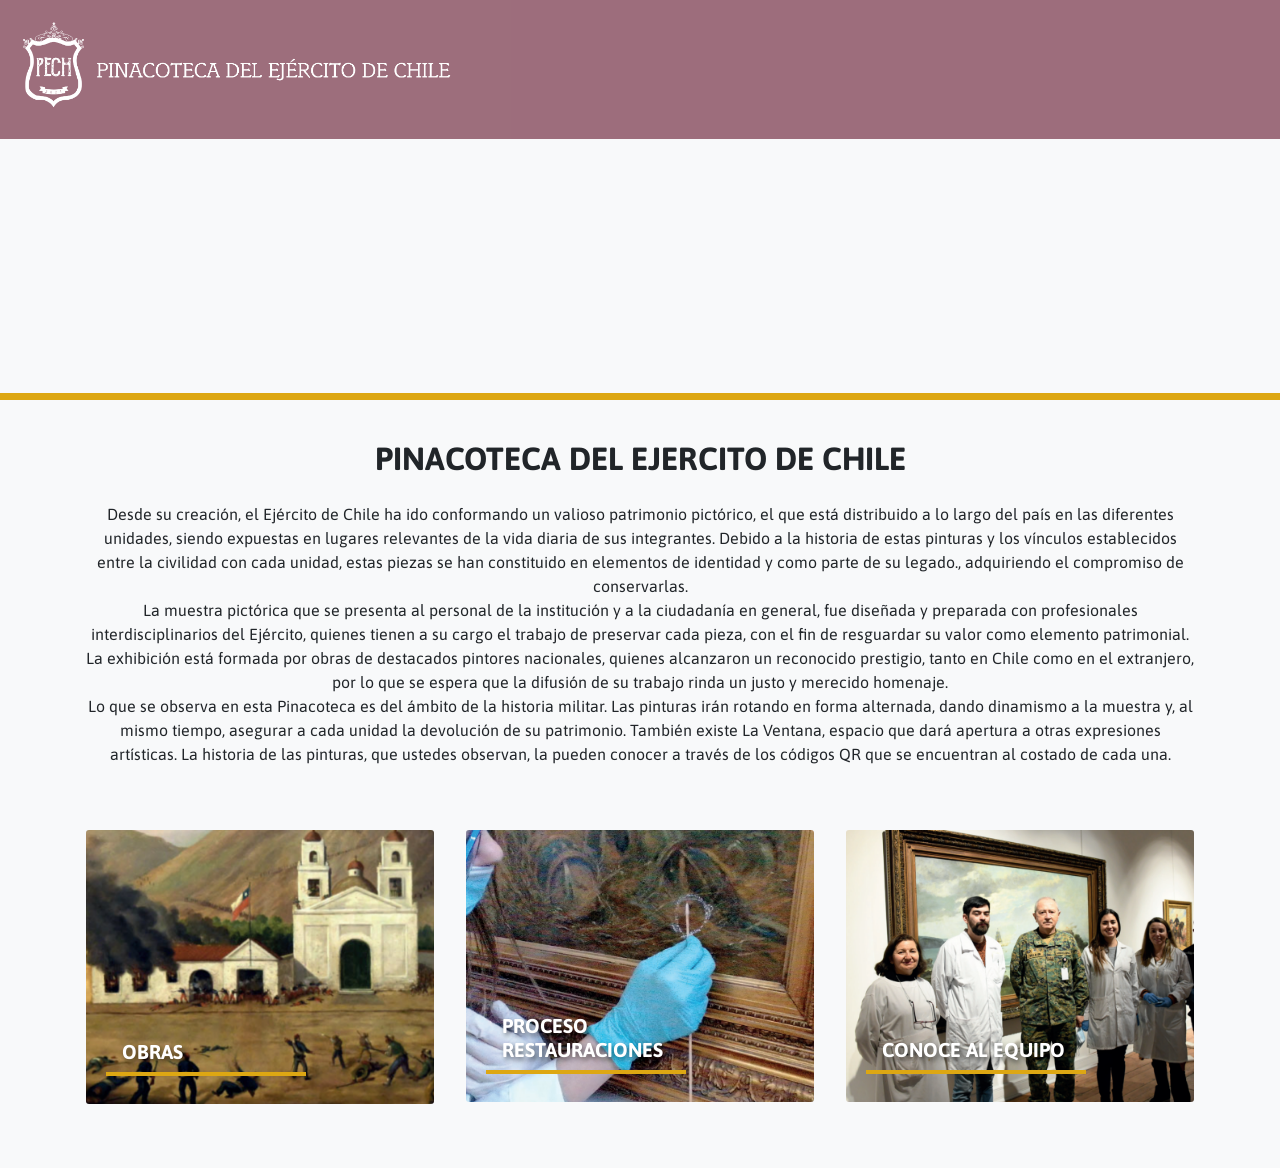
==== commit bfdf1271: "push" ====
--- a/public_html/index.html
+++ b/public_html/index.html
@@ -51,7 +51,6 @@
                     
                         <ul class="navbar-nav ml-auto">
                             <li class="nav-item">
-                        <a href="contactos.html" class="nav-link text-uppercase pl-3 pr-3 pt-3">Contactos</a>
                         </li>
                         </ul>
                     </div>
@@ -90,7 +89,7 @@
                 <div class="row pt-5 pb-5">
                     <div class="col-md-4 col-sm-5 p-3">
                         <div class="card-pinacoteca position-relative">
-                            <img class="card-img filtered-sepia" src="/assets/images/obras.png" alt="Card image">
+                            <img class="card-img " src="/assets/images/obras.png" alt="Card image">
                                 <div class="card-img-overlay ">
                                     <div class="nav-item position-absolute h5" style="width:200px; bottom: 20px;">
                                         <a href="/obras" class="nav-link text-uppercase text-white ">Obras</a> 
@@ -110,7 +109,7 @@
                     </div>
                     <div class="col-md-4 col-sm-12 p-3">
                         <div class="card-pinacoteca position-relative">
-                            <img class="card-img filtered-sepia" src="/assets/images/equipo.png" alt="Card image">
+                            <img class="card-img " src="/assets/images/equipo.png" alt="Card image">
                                 <div class="card-img-overlay ">
                                     <div class="nav-item position-absolute h5" style="width:220px; bottom: 20px;">
                                         <a href="/equipo" class="nav-link text-uppercase text-white">Conoce al Equipo</a> 
